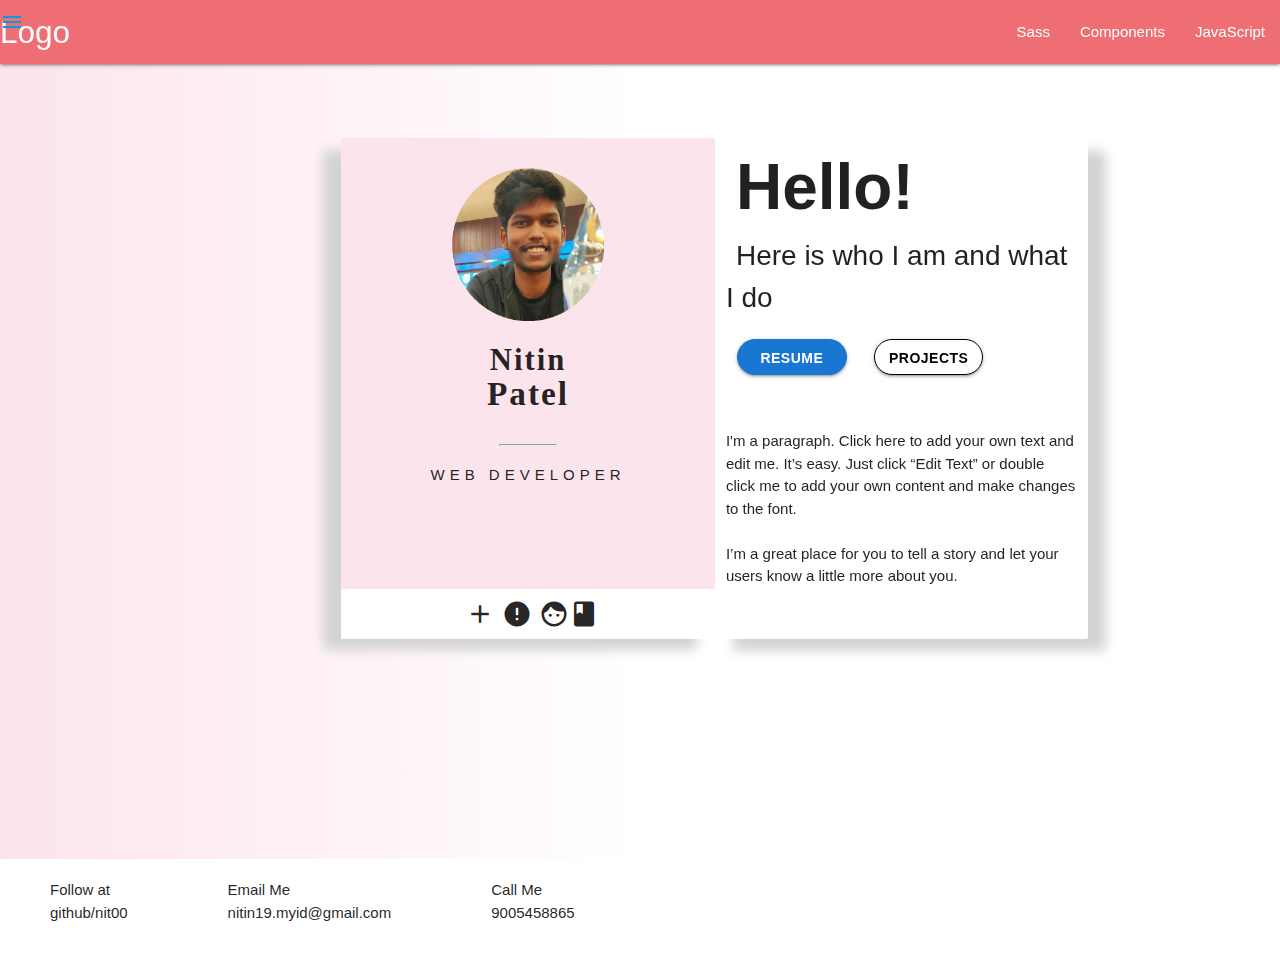
==== index.html @ f77cac3d "Profile Image Update" ====
<!DOCTYPE html>
<html lang="en">
<head>
    <meta charset="UTF-8">
    <meta name="viewport" content="width=device-width, initial-scale=1.0">
    <title>Profile</title>
    <link rel="stylesheet" href="https://cdnjs.cloudflare.com/ajax/libs/materialize/1.0.0/css/materialize.min.css">
    <link href="https://fonts.googleapis.com/icon?family=Material+Icons" rel="stylesheet">
    <link rel="stylesheet" href="style.css">
</head>
<body>
    <div class="navbar-fixed">
  <nav>   
    <div class="nav-wrapper">
      <a href="#" class="brand-logo">Logo</a>
      <ul id="nav-mobile" class="right hide-on-med-and-down">
        <li><a href="sass.html">Sass</a></li>
        <li><a href="badges.html">Components</a></li>
        <li><a href="collapsible.html">JavaScript</a></li>
      </ul>
    </div>
     </nav>
     <ul id="slide-out" class="sidenav">
      <li><div class="user-view">
        <div class="background">
          <img src="images/office.jpg">
        </div>
        <a href="#user"><img class="circle" src="images/yuna.jpg"></a>
        <a href="#name"><span class="white-text name">John Doe</span></a>
        <a href="#email"><span class="white-text email">jdandturk@gmail.com</span></a>
      </div></li>
      <li><a href="#!"><i class="material-icons">cloud</i>First Link With Icon</a></li>
      <li><a href="#!">Second Link</a></li>
      <li><div class="divider"></div></li>
      <li><a class="subheader">Subheader</a></li>
      <li><a class="waves-effect" href="#!">Third Link With Waves</a></li>
    </ul>
    <a href="#" data-target="slide-out" class="sidenav-trigger"><i class="material-icons">menu</i></a>
    <div class="container">
        <div class="row">
            <div class="col s2 m2 l3 xl2"></div>
        <div class="card c1 col l8 xl5 m8 s12">
            <img class="responsive-image col l6 push-l3 m6 push-m3 xl6 push-xl3 s6 push-s3" src="profile.png" alt="Profile Image">
            <h4 class="h4 col xl12 m12 s12 l12"><span>Nitin</span><br><span style="font-size:25pt;">Patel</span></h4>
            <hr class="col l2 push-l5 xl2 push-xl5 m2 push-m5 s2 push-s5"><br>
            <div class="col s12 work"><span>WEB DEVELOPER</span></div>    
        </div>
        <div class="col l3 "></div>
        <div class="card c2 col l8 xl5 m8 push-m2 s12">
               <span style="font-size:48pt; font-weight: bolder; padding: 10px;">Hello!</span><br> <span style=" font-size: 21pt;padding: 10px;">Here is who I am and what I do</span>
               <br>
               <div class="col s12" style="position: relative; top: 20px;">
                <a class="waves-effect waves-light btn btn1 col s4" href="#">RESUME</a><a class="waves-effect waves-light btn btn2 col s4 push-s1" href="#">PROJECTS</a>
               </div>
               <div class="p1"> 
                   <p>I'm a paragraph. Click here to add your own text and edit me. It’s easy. Just click “Edit Text” or double click me to add your own content and make changes to the font.
                <br><br>I’m a great place for you to tell a story and let your users know a little more about you.</p>
              </div>
              
            </div>
        <div class="f1 col xl6 offset-xl2 m6 push-m4 l6 push-l4 " style="z-index:2;">
            <div class="row">
                <i class="small material-icons col m2 push-m1 l3 push-l3 xl3 push-xl3 s4 push-s10 ">add</i>
                <i class="small material-icons col m2 push-m1 l3 push-l2 xl3 push-xl1 s4 push-s10">error</i>
                <i class="small material-icons col m2 push-m1 l3 push-l1 xl3 pull-xl1 s4 push-s10">facebook</i>
            </div>
        </div>
    </div>
    </div>
    
<footer class="foot">
<div style="float: right;" class="down">Follow at <br> github/nit00</div>
<div style="float: right;" class="down">Email Me <br> nitin19.myid@gmail.com </div>
<div style="float: right;" class="down">Call Me <br> 9005458865 </div>
</footer>
<script src="https://code.jquery.com/jquery-2.2.1.min.js"></script>
<script type="text/javascript">

$(document).ready(function(){
    $('.sidenav').sidenav();
  });

</script>
    <script src="https://cdnjs.cloudflare.com/ajax/libs/materialize/1.0.0/js/materialize.min.js"></script>
</body>
</html>
---- style.css ----
body{
    background-image: linear-gradient(to right,#fce4ec,white,white)
}


.c1{
   
    position: relative;
    top: 100px;
    background-color: #fce4ec;
    height: 500px;
    box-shadow: lightgray -18px 12px 12px;
    border: black solid white;
   z-index: -1;
  
}
.responsive-image{
    margin-top:30px;
    padding: 10p;
    
}
.img:hover{
    animation: zoom 5s ;
    animation-iteration-count: infinite;
}
.h4{
text-align: center;
font-size: 23pt;
font-weight: bolder;
letter-spacing:2px;
font-family: 'Times New Roman', Times, serif;
}
h5{
    text-align: center;
    font-size: 25pt;
    font-weight: bolder;
    letter-spacing:2px;
    font-family: 'Times New Roman', Times, serif;
}

@keyframes zoom{
    0%{
        scale: 1.1;
    }
    25%{
        scale: 1.2;
    }
    50%{
        scale: 1.2;
    }
    100%{
        scale: 1.2;
    }
}
.c2{
   position: relative;
   top: 100px;
    background-color:white;
    height: 500px;
    box-shadow: lightgray 18px 12px 12px;
    border: black solid white;
  
}

hr{ 
    position: relative;
    top: 10px;
    width: 50px;
    color: #1e88ef;
}
.work{
    position: relative;
    top: 20px;
    text-align: center;
    letter-spacing:5px;
}
.footer2{
    position: relative;
    top: 65px;
    display: flex;
    flex-wrap:nowrap ;
    height: 30px;
    align-items: center;
    
}
i{
    position: relative;
    top: 10px;
}
i:hover{
    animation: zoom 1s;
}
.f1{
    background-color: white;
    margin-top:35px; 
    padding: 500px;
    

}
.btn1{
    background-color: #1976d2;
    border-radius: 20px;
    font-weight: bold;
    width: 100px;
    border: #1976d2 solid;
    border-width: 0.1px;
}
.btn1:hover{
    background-color: white;
    color: black;
   
}
.btn2{
    background-color: white;
    color: black;
    border-radius: 20px;
    font-weight: bold;
    width: 100px;
    border:black solid;
    border-width: 0.1px;
}
.btn2:hover{
    background-color: #1976d2;
    color: white;
    border:none;
   
}
.foot{
    background-color:white;
    width: 100%;
    z-index: 5;
    position: relative;
    top: 200px;
    display: flex;
    float: right;
    flex-wrap: wrap;
}
.down{
    padding: 50px;
    padding-top: 20px;
}
.p1{
    position: relative;
    top: 15%;
}
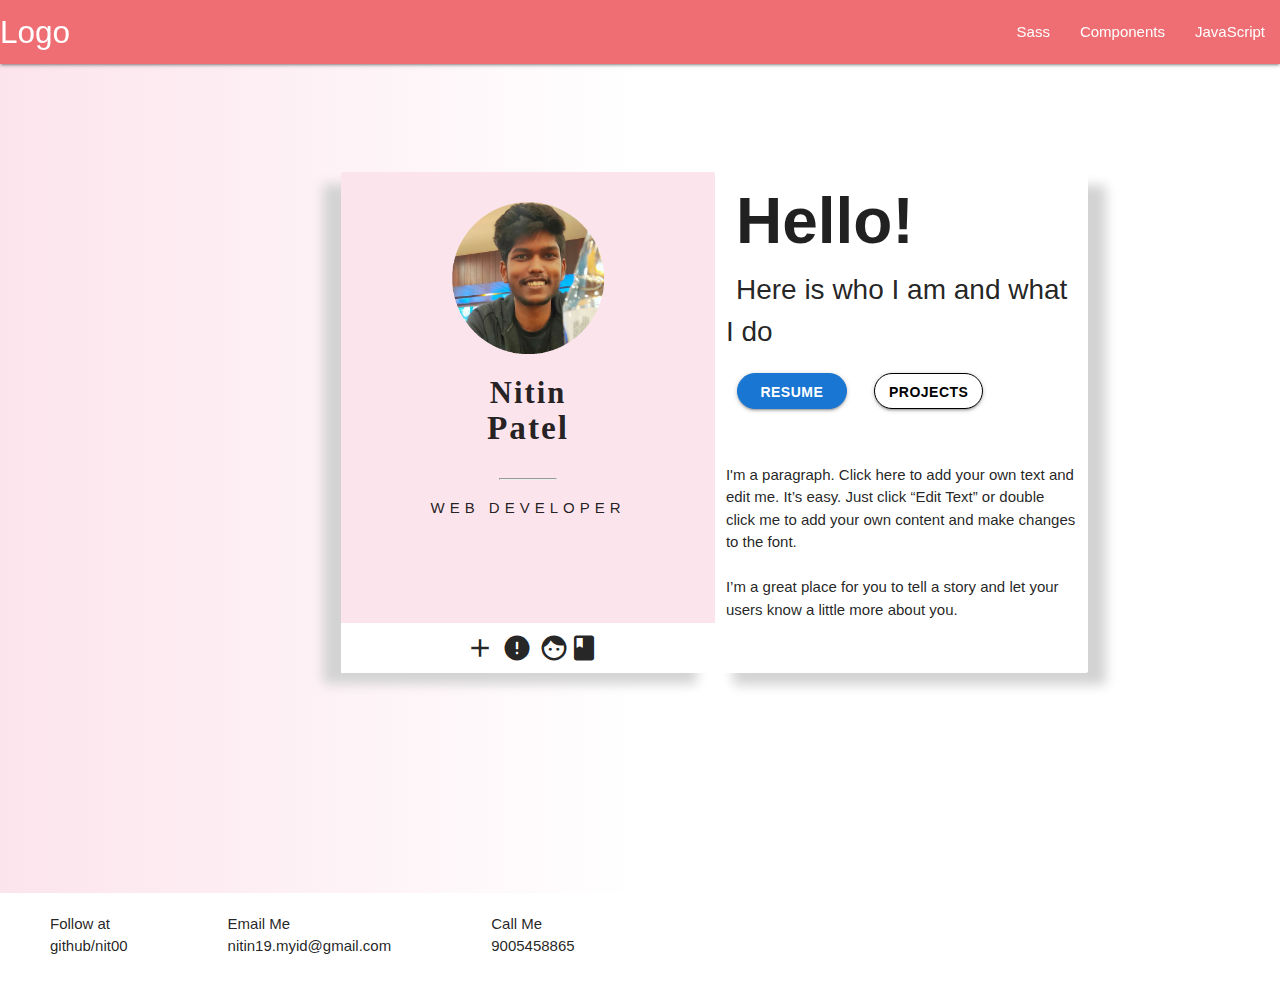
==== commit a9ac5e3a: "Profile Image Update" ====
--- a/index.html
+++ b/index.html
@@ -12,6 +12,7 @@
     <div class="navbar-fixed">
   <nav>   
     <div class="nav-wrapper">
+      <a href="#" data-target="slide-out" class="sidenav-trigger"><i class="material-icons">menu</i></a>
       <a href="#" class="brand-logo">Logo</a>
       <ul id="nav-mobile" class="right hide-on-med-and-down">
         <li><a href="sass.html">Sass</a></li>
@@ -20,22 +21,23 @@
       </ul>
     </div>
      </nav>
-     <ul id="slide-out" class="sidenav">
+    </div>
+    <ul id="slide-out" class="sidenav">
       <li><div class="user-view">
         <div class="background">
-          <img src="images/office.jpg">
+          <img src="profile.jpeg">
         </div>
-        <a href="#user"><img class="circle" src="images/yuna.jpg"></a>
-        <a href="#name"><span class="white-text name">John Doe</span></a>
-        <a href="#email"><span class="white-text email">jdandturk@gmail.com</span></a>
+        <a href="#user"><img class="circle" src="profile.png"></a>
+        <a href="#name"><span class="white-text name">Nitin Patel</span></a>
+        <a href="#email"><span class="white-text email">nitin19.myid@gmail.com</span></a>
       </div></li>
-      <li><a href="#!"><i class="material-icons">cloud</i>First Link With Icon</a></li>
+      <li><a href="#!"><i class="material-icons">info</i>About</a></li>
       <li><a href="#!">Second Link</a></li>
       <li><div class="divider"></div></li>
       <li><a class="subheader">Subheader</a></li>
-      <li><a class="waves-effect" href="#!">Third Link With Waves</a></li>
+      <li><a class="waves-effect btn" href="#!">Contact</a></li>
     </ul>
-    <a href="#" data-target="slide-out" class="sidenav-trigger"><i class="material-icons">menu</i></a>
+    
     <div class="container">
         <div class="row">
             <div class="col s2 m2 l3 xl2"></div>
@@ -67,20 +69,20 @@
         </div>
     </div>
     </div>
-    
 <footer class="foot">
 <div style="float: right;" class="down">Follow at <br> github/nit00</div>
 <div style="float: right;" class="down">Email Me <br> nitin19.myid@gmail.com </div>
 <div style="float: right;" class="down">Call Me <br> 9005458865 </div>
 </footer>
-<script src="https://code.jquery.com/jquery-2.2.1.min.js"></script>
+<script src="https://cdnjs.cloudflare.com/ajax/libs/materialize/1.0.0/js/materialize.min.js"></script>
 <script type="text/javascript">
-
-$(document).ready(function(){
-    $('.sidenav').sidenav();
+document.addEventListener('DOMContentLoaded', function() {
+    var elems = document.querySelectorAll('.sidenav');
+    var instances = M.Sidenav.init(elems, {});
   });
+  
 
 </script>
-    <script src="https://cdnjs.cloudflare.com/ajax/libs/materialize/1.0.0/js/materialize.min.js"></script>
+   
 </body>
 </html>--- a/style.css
+++ b/style.css
@@ -19,7 +19,7 @@
     padding: 10p;
     
 }
-.img:hover{
+.responsive-image:hover{
     animation: zoom 5s ;
     animation-iteration-count: infinite;
 }
@@ -142,4 +142,4 @@
 .p1{
     position: relative;
     top: 15%;
-}+}
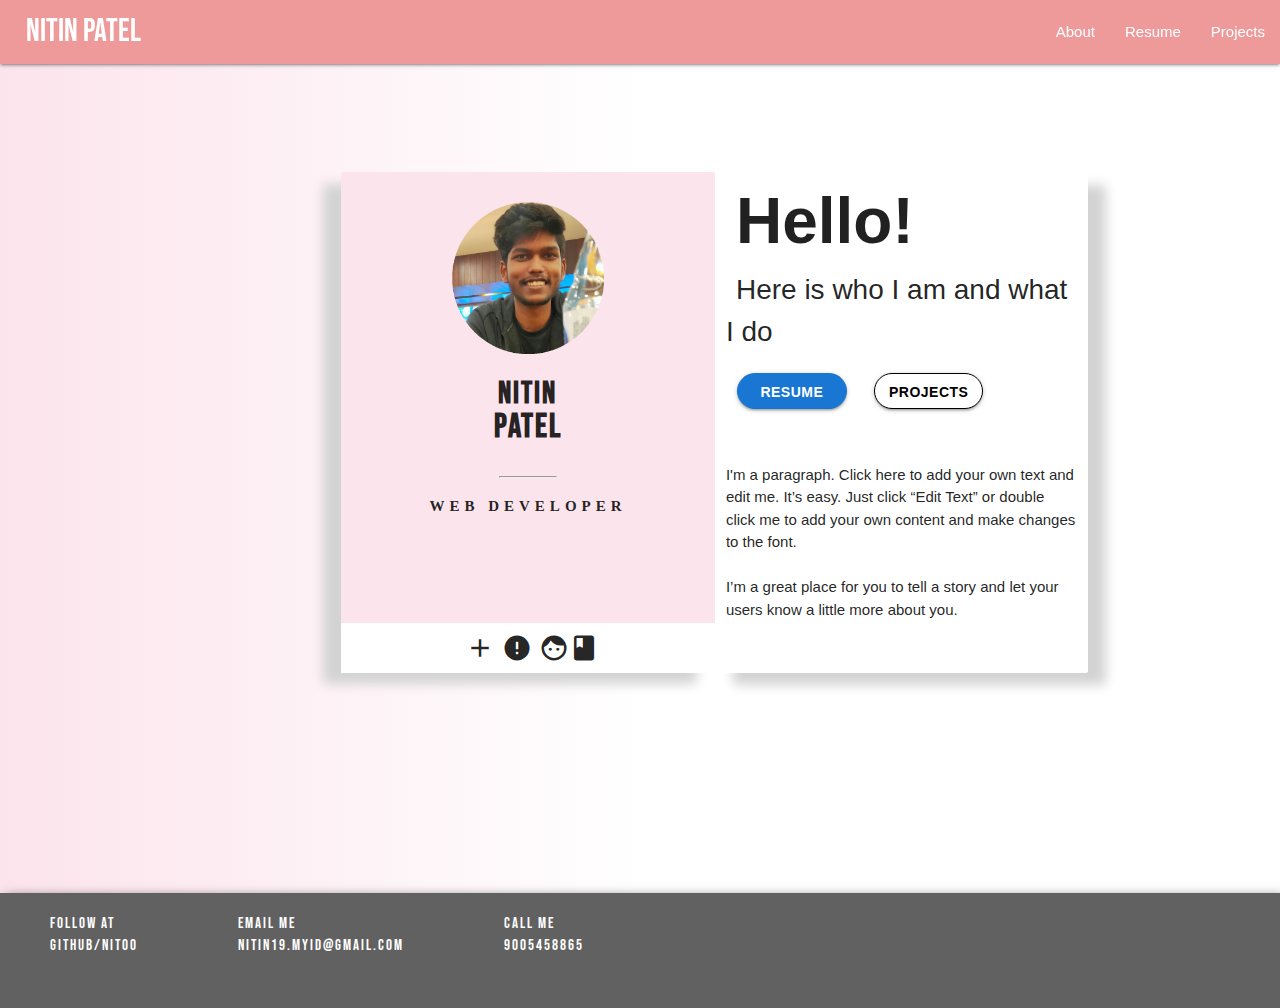
==== commit eb7f948d: "SideNav Added & footer" ====
--- a/index.html
+++ b/index.html
@@ -7,17 +7,19 @@
     <link rel="stylesheet" href="https://cdnjs.cloudflare.com/ajax/libs/materialize/1.0.0/css/materialize.min.css">
     <link href="https://fonts.googleapis.com/icon?family=Material+Icons" rel="stylesheet">
     <link rel="stylesheet" href="style.css">
+    <link rel="preconnect" href="https://fonts.gstatic.com">
+    <link href="https://fonts.googleapis.com/css2?family=Bebas+Neue&family=Slabo+27px&display=swap" rel="stylesheet"> 
 </head>
 <body>
     <div class="navbar-fixed">
-  <nav>   
+  <nav class="red lighten-3">   
     <div class="nav-wrapper">
       <a href="#" data-target="slide-out" class="sidenav-trigger"><i class="material-icons">menu</i></a>
-      <a href="#" class="brand-logo">Logo</a>
+      <a href="#" class="brand-logo"style=" font-family:'Bebas Neue',cursive; padding-left:2%;">Nitin Patel</a>
       <ul id="nav-mobile" class="right hide-on-med-and-down">
-        <li><a href="sass.html">Sass</a></li>
-        <li><a href="badges.html">Components</a></li>
-        <li><a href="collapsible.html">JavaScript</a></li>
+        <li><a href="#about">About</a></li>
+        <li><a href="#">Resume</a></li>
+        <li><a href="#">Projects</a></li>
       </ul>
     </div>
      </nav>
@@ -29,13 +31,17 @@
         </div>
         <a href="#user"><img class="circle" src="profile.png"></a>
         <a href="#name"><span class="white-text name">Nitin Patel</span></a>
-        <a href="#email"><span class="white-text email">nitin19.myid@gmail.com</span></a>
+        <a href="#profile"><span class="white-text email">Web Developer</span></a>
       </div></li>
-      <li><a href="#!"><i class="material-icons">info</i>About</a></li>
-      <li><a href="#!">Second Link</a></li>
+      <li><a href="#about" class="sidenav-close"><i class="material-icons">info</i>About</a></li>
+      <li><a href="#!" class="sidenav-close"><i class="material-icons">assignment</i>Projects</a></li>
       <li><div class="divider"></div></li>
-      <li><a class="subheader">Subheader</a></li>
-      <li><a class="waves-effect btn" href="#!">Contact</a></li>
+      <li><a class="small waves-effect btn btn3" style="border-radius: 100px;color: black;"><i class="material-icons">download</i>Resume</a></li>
+      <li><div class="divider"></div></li>
+      <li><a class="subheader" href="#!">Contact Details</a></li>
+      <li><a href="#!" class="sidenav-close"><i class="material-icons">contact_phone</i>9005458865</a></li>
+      <li><a href="#!" class="sidenav-close"><i class="material-icons">email</i>nitin19.myid@gmail.com</a></li>
+      
     </ul>
     
     <div class="container">
@@ -48,7 +54,7 @@
             <div class="col s12 work"><span>WEB DEVELOPER</span></div>    
         </div>
         <div class="col l3 "></div>
-        <div class="card c2 col l8 xl5 m8 push-m2 s12">
+        <div class="card c2 col l8 xl5 m8 push-m2 s12" id="about">
                <span style="font-size:48pt; font-weight: bolder; padding: 10px;">Hello!</span><br> <span style=" font-size: 21pt;padding: 10px;">Here is who I am and what I do</span>
                <br>
                <div class="col s12" style="position: relative; top: 20px;">
@@ -62,13 +68,16 @@
             </div>
         <div class="f1 col xl6 offset-xl2 m6 push-m4 l6 push-l4 " style="z-index:2;">
             <div class="row">
-                <i class="small material-icons col m2 push-m1 l3 push-l3 xl3 push-xl3 s4 push-s10 ">add</i>
-                <i class="small material-icons col m2 push-m1 l3 push-l2 xl3 push-xl1 s4 push-s10">error</i>
-                <i class="small material-icons col m2 push-m1 l3 push-l1 xl3 pull-xl1 s4 push-s10">facebook</i>
+                <i class="small material-icons col m2 push-m1 l3 push-l3 xl3 push-xl3 s4 push-s10 i2 ">add</i>
+                <i class="small material-icons col m2 push-m1 l3 push-l2 xl3 push-xl1 s4 push-s10 i2">error</i>
+                <i class="small material-icons col m2 push-m1 l3 push-l1 xl3 pull-xl1 s4 push-s10 i2">facebook</i>
             </div>
         </div>
     </div>
     </div>
+
+
+      
 <footer class="foot">
 <div style="float: right;" class="down">Follow at <br> github/nit00</div>
 <div style="float: right;" class="down">Email Me <br> nitin19.myid@gmail.com </div>
@@ -81,8 +90,8 @@
     var instances = M.Sidenav.init(elems, {});
   });
   
+</script>
 
-</script>
    
 </body>
 </html>--- a/style.css
+++ b/style.css
@@ -28,7 +28,7 @@
 font-size: 23pt;
 font-weight: bolder;
 letter-spacing:2px;
-font-family: 'Times New Roman', Times, serif;
+font-family: 'Bebas Neue',cursive;
 }
 h5{
     text-align: center;
@@ -73,6 +73,8 @@
     top: 20px;
     text-align: center;
     letter-spacing:5px;
+    font-family:'Slabo 29px',serif;
+    font-weight: bolder;
 }
 .footer2{
     position: relative;
@@ -83,11 +85,11 @@
     align-items: center;
     
 }
-i{
+.i2{
     position: relative;
     top: 10px;
 }
-i:hover{
+.i2:hover{
     animation: zoom 1s;
 }
 .f1{
@@ -126,7 +128,7 @@
    
 }
 .foot{
-    background-color:white;
+    background-color:#616161;
     width: 100%;
     z-index: 5;
     position: relative;
@@ -134,12 +136,23 @@
     display: flex;
     float: right;
     flex-wrap: wrap;
+    box-shadow: black 5px 6px 12px;
+    color: white;
 }
 .down{
     padding: 50px;
     padding-top: 20px;
+    font-family: 'Bebas Neue', cursive;
+    letter-spacing: 2px;
 }
 .p1{
     position: relative;
     top: 15%;
 }
+.btn3{
+    width: 200px;
+    text-align: left;
+    border: black solid;
+    border-width: 0.1px;
+    background-color:white;
+}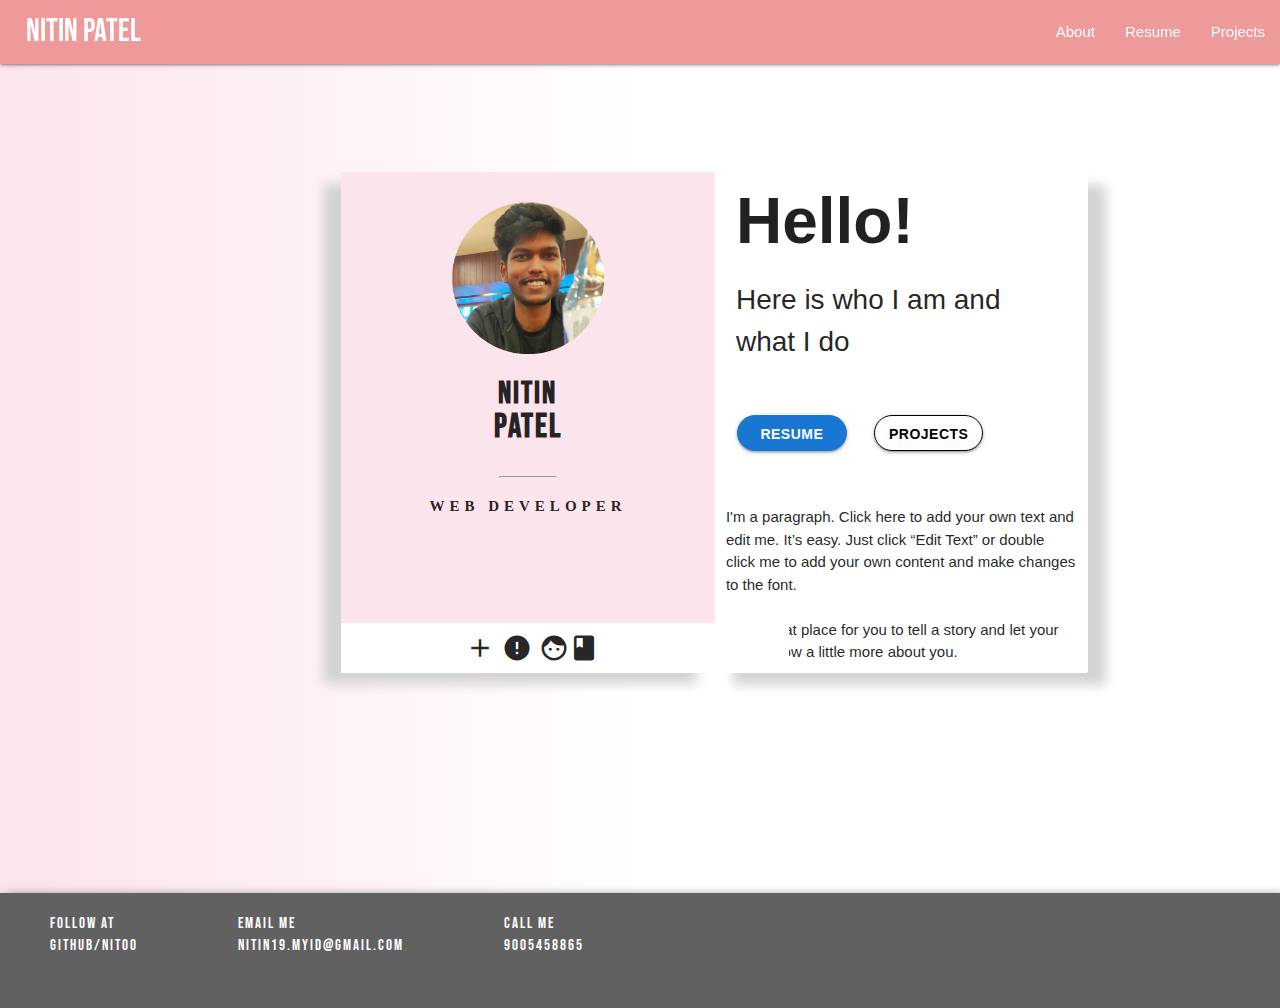
==== commit 837b8487: "Resume page edited" ====
--- a/index.html
+++ b/index.html
@@ -18,7 +18,7 @@
       <a href="#" class="brand-logo"style=" font-family:'Bebas Neue',cursive; padding-left:2%;">Nitin Patel</a>
       <ul id="nav-mobile" class="right hide-on-med-and-down">
         <li><a href="#about">About</a></li>
-        <li><a href="#">Resume</a></li>
+        <li><a href="resume.html">Resume</a></li>
         <li><a href="#">Projects</a></li>
       </ul>
     </div>
@@ -55,10 +55,10 @@
         </div>
         <div class="col l3 "></div>
         <div class="card c2 col l8 xl5 m8 push-m2 s12" id="about">
-               <span style="font-size:48pt; font-weight: bolder; padding: 10px;">Hello!</span><br> <span style=" font-size: 21pt;padding: 10px;">Here is who I am and what I do</span>
+               <span style="font-size:48pt; font-weight: bolder; padding: 10px;">Hello!</span><br> <span style=" font-size: 21pt;padding: 10px; display: flex; flex-wrap: nowrap;">Here is who I am and what I do</span>
                <br>
                <div class="col s12" style="position: relative; top: 20px;">
-                <a class="waves-effect waves-light btn btn1 col s4" href="#">RESUME</a><a class="waves-effect waves-light btn btn2 col s4 push-s1" href="#">PROJECTS</a>
+                <a class="waves-effect waves-light btn btn1 col s4" href="resume.html">RESUME</a><a class="waves-effect waves-light btn btn2 col s4 push-s1" href="#">PROJECTS</a>
                </div>
                <div class="p1"> 
                    <p>I'm a paragraph. Click here to add your own text and edit me. It’s easy. Just click “Edit Text” or double click me to add your own content and make changes to the font.
--- a/style.css
+++ b/style.css
@@ -60,6 +60,14 @@
     box-shadow: lightgray 18px 12px 12px;
     border: black solid white;
   
+}
+
+.c3{
+   color: black;
+    background-color: white;
+    height: 500px;
+    box-shadow: lightgray -18px 12px 12px;
+    border: black solid white;
 }
 
 hr{ 
@@ -155,4 +163,10 @@
     border: black solid;
     border-width: 0.1px;
     background-color:white;
+}
+.heading{
+    padding:2%;
+    font-size: 25pt;
+    font-weight: 700;
+   
 }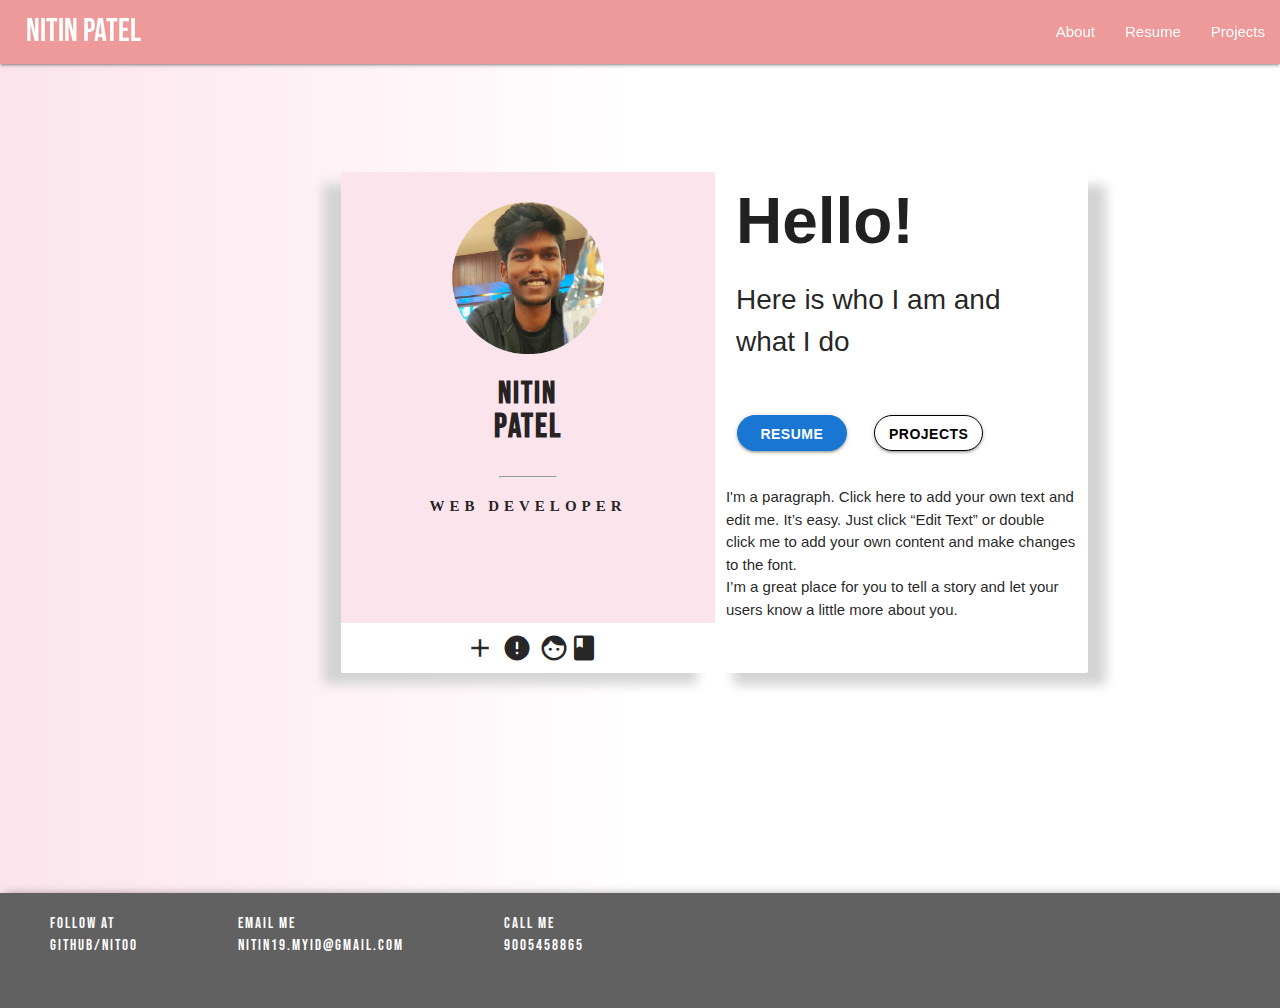
==== commit ac891cad: "Resume page edited" ====
--- a/index.html
+++ b/index.html
@@ -36,7 +36,7 @@
       <li><a href="#about" class="sidenav-close"><i class="material-icons">info</i>About</a></li>
       <li><a href="#!" class="sidenav-close"><i class="material-icons">assignment</i>Projects</a></li>
       <li><div class="divider"></div></li>
-      <li><a class="small waves-effect btn btn3" style="border-radius: 100px;color: black;"><i class="material-icons">download</i>Resume</a></li>
+      <li><a class="small waves-effect btn btn3" style="border-radius: 100px;color: black;" href="resume.html"><i class="material-icons">download</i>Resume</a></li>
       <li><div class="divider"></div></li>
       <li><a class="subheader" href="#!">Contact Details</a></li>
       <li><a href="#!" class="sidenav-close"><i class="material-icons">contact_phone</i>9005458865</a></li>
@@ -62,7 +62,7 @@
                </div>
                <div class="p1"> 
                    <p>I'm a paragraph. Click here to add your own text and edit me. It’s easy. Just click “Edit Text” or double click me to add your own content and make changes to the font.
-                <br><br>I’m a great place for you to tell a story and let your users know a little more about you.</p>
+                <br>I’m a great place for you to tell a story and let your users know a little more about you.</p>
               </div>
               
             </div>
--- a/style.css
+++ b/style.css
@@ -155,7 +155,8 @@
 }
 .p1{
     position: relative;
-    top: 15%;
+    top: 11%;
+    bottom: 2%;
 }
 .btn3{
     width: 200px;
@@ -168,5 +169,7 @@
     padding:2%;
     font-size: 25pt;
     font-weight: 700;
+    display: flex;
+    flex-wrap: nowrap;
    
 }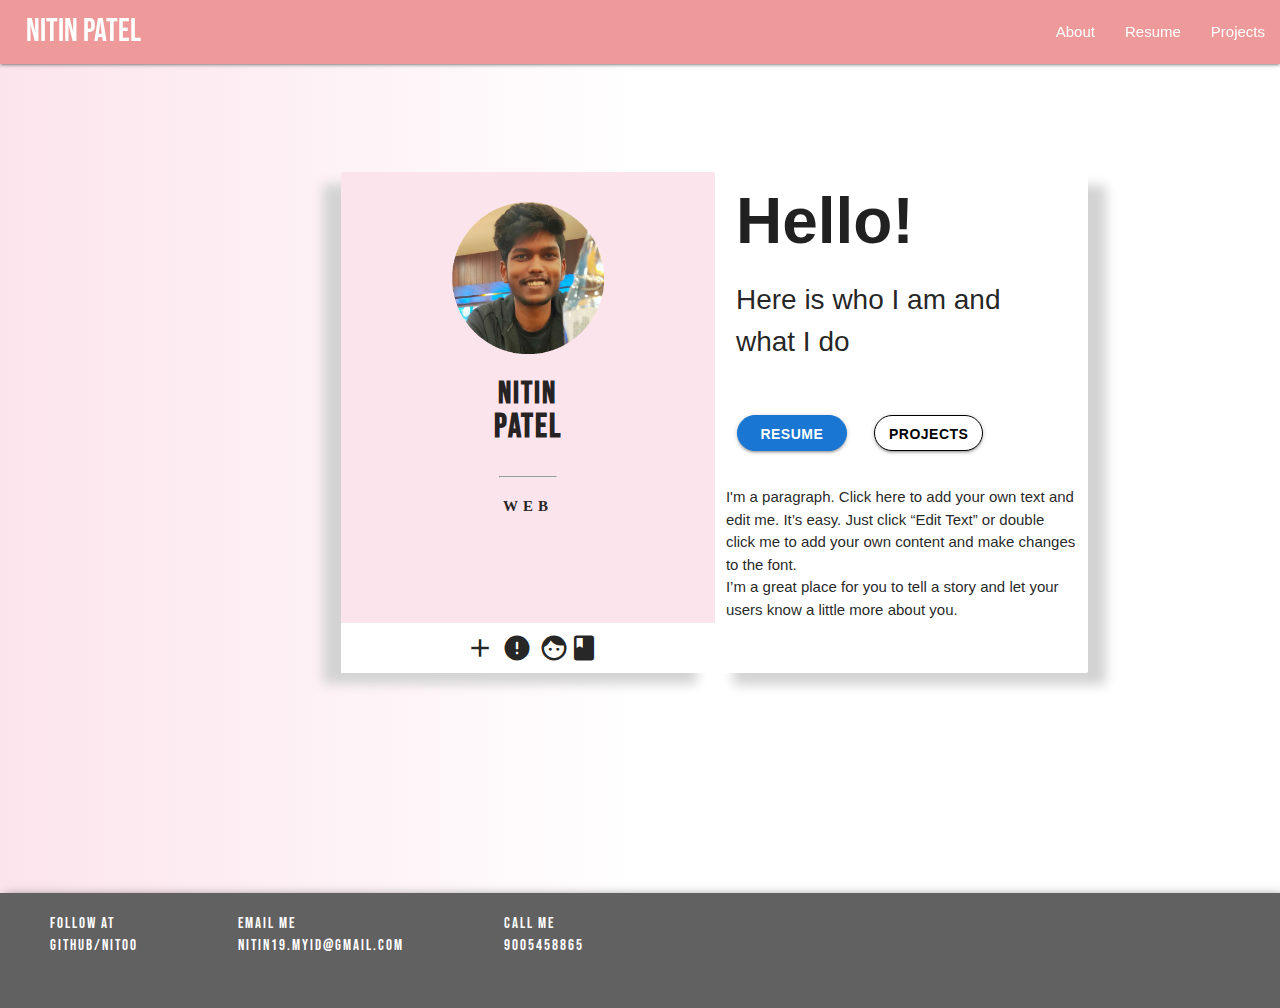
==== commit 25a457fa: "Typing effect" ====
--- a/index.html
+++ b/index.html
@@ -51,7 +51,7 @@
             <img class="responsive-image col l6 push-l3 m6 push-m3 xl6 push-xl3 s6 push-s3" src="profile.png" alt="Profile Image">
             <h4 class="h4 col xl12 m12 s12 l12"><span>Nitin</span><br><span style="font-size:25pt;">Patel</span></h4>
             <hr class="col l2 push-l5 xl2 push-xl5 m2 push-m5 s2 push-s5"><br>
-            <div class="col s12 work"><span>WEB DEVELOPER</span></div>    
+            <div class="col s12 work"><span></span></div>    
         </div>
         <div class="col l3 "></div>
         <div class="card c2 col l8 xl5 m8 push-m2 s12" id="about">
@@ -91,7 +91,7 @@
   });
   
 </script>
-
+<script type="text/javascript" src="script.js"></script>
    
 </body>
 </html>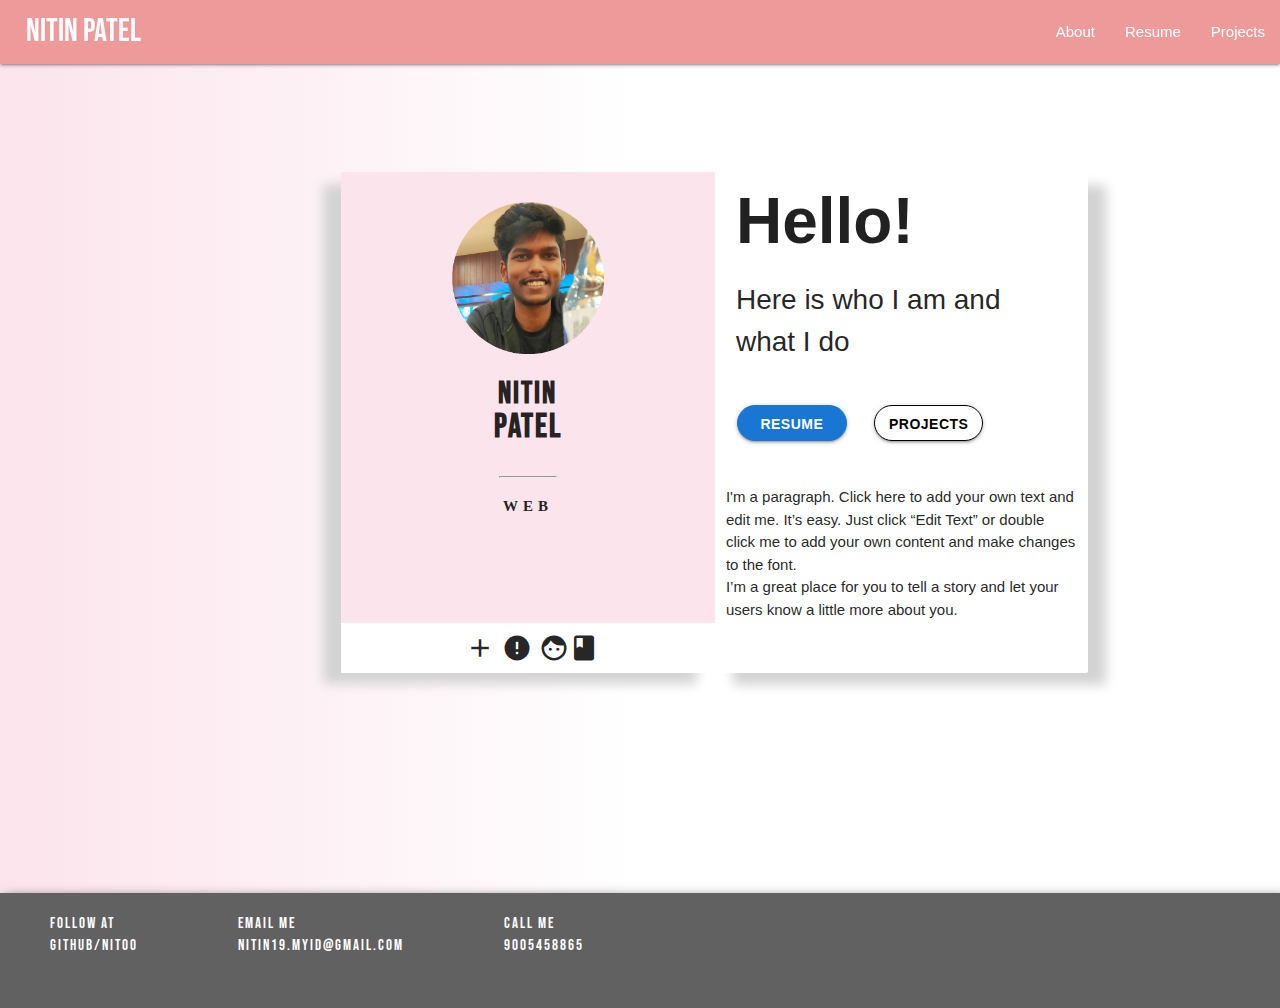
==== commit fd9f9761: "button position" ====
--- a/index.html
+++ b/index.html
@@ -51,13 +51,16 @@
             <img class="responsive-image col l6 push-l3 m6 push-m3 xl6 push-xl3 s6 push-s3" src="profile.png" alt="Profile Image">
             <h4 class="h4 col xl12 m12 s12 l12"><span>Nitin</span><br><span style="font-size:25pt;">Patel</span></h4>
             <hr class="col l2 push-l5 xl2 push-xl5 m2 push-m5 s2 push-s5"><br>
-            <div class="col s12 work"><span></span></div>    
+            <div class="col s12 work"><span></span></div>   
+            <div class="col s12 mob" >
+              <a class="waves-effect waves-light btn btn1 col s4 push-s1" href="resume.html">RESUME</a><a class="waves-effect waves-light btn btn2 col s4 push-s2" href="#">PROJECTS</a>
+             </div> 
         </div>
         <div class="col l3 "></div>
         <div class="card c2 col l8 xl5 m8 push-m2 s12" id="about">
                <span style="font-size:48pt; font-weight: bolder; padding: 10px;">Hello!</span><br> <span style=" font-size: 21pt;padding: 10px; display: flex; flex-wrap: nowrap;">Here is who I am and what I do</span>
                <br>
-               <div class="col s12" style="position: relative; top: 20px;">
+               <div class="col s12 mob2" style="position: relative; top:10px;">
                 <a class="waves-effect waves-light btn btn1 col s4" href="resume.html">RESUME</a><a class="waves-effect waves-light btn btn2 col s4 push-s1" href="#">PROJECTS</a>
                </div>
                <div class="p1"> 
--- a/style.css
+++ b/style.css
@@ -172,4 +172,23 @@
     display: flex;
     flex-wrap: nowrap;
    
+}
+.mob{
+    visibility:hidden;
+}
+@media screen and (max-width:1200px)
+{
+    .mob{
+visibility: visible;
+position: absolute;
+bottom: 5%;
+    }
+    .mob2{
+       display: none;
+    }
+    .p1{
+        position: relative;
+        top:1px;
+    
+    }
 }